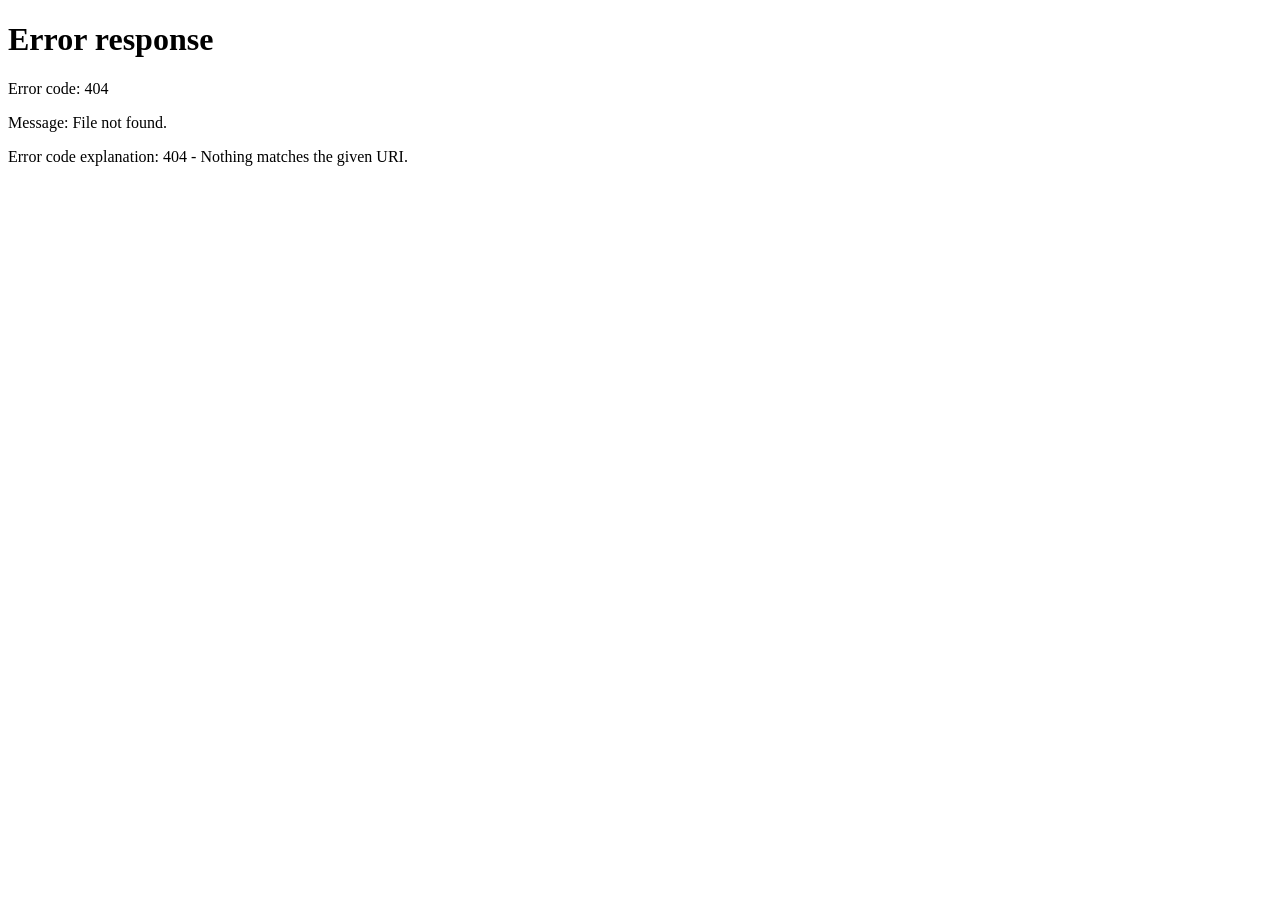
==== index.html @ 23d9d0bd "Add index.html for redirecting to cinema page" ====
<!DOCTYPE html>
<html>
<head>
    <meta charset="UTF-8">
    <title>Cinema</title>
    <meta http-equiv="refresh" content="0; url=CINEMA/cinema.html">
</head>
<body>
    <p>Redirecting to Cinema page...</p>
</body>
</html>
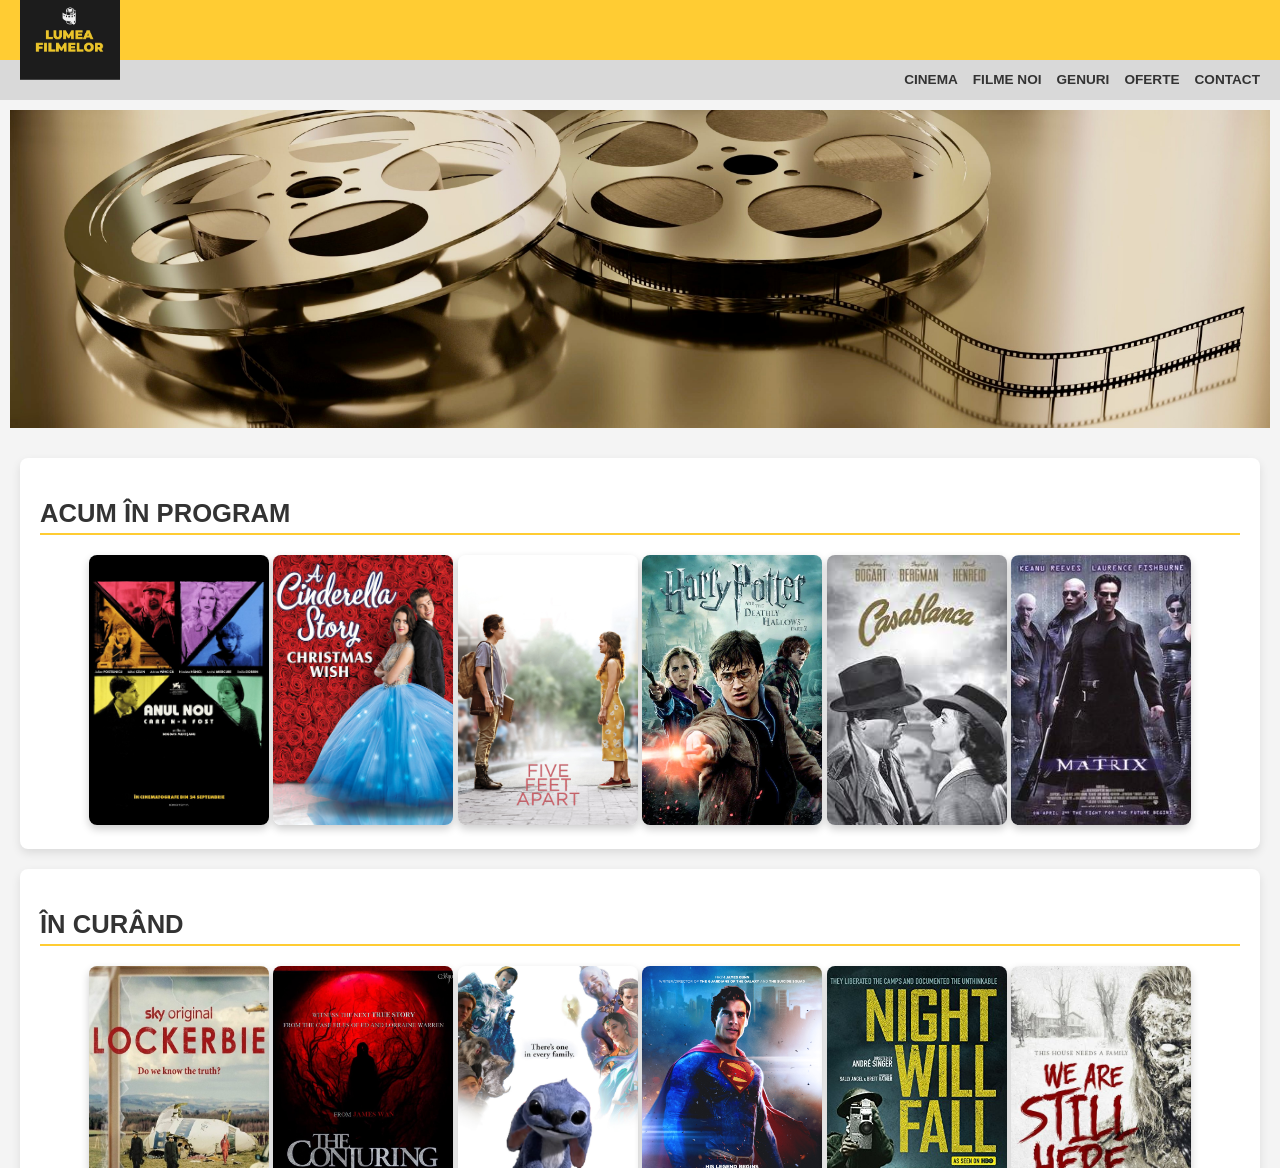
==== commit d5bae586: "Update index.html" ====
--- a/index.html
+++ b/index.html
@@ -3,7 +3,7 @@
 <head>
     <meta charset="UTF-8">
     <title>Cinema</title>
-    <meta http-equiv="refresh" content="0; url=CINEMA/cinema.html">
+    <meta http-equiv="refresh" content="0; url=./CINEMA/cinema.html">
 </head>
 <body>
     <p>Redirecting to Cinema page...</p>
